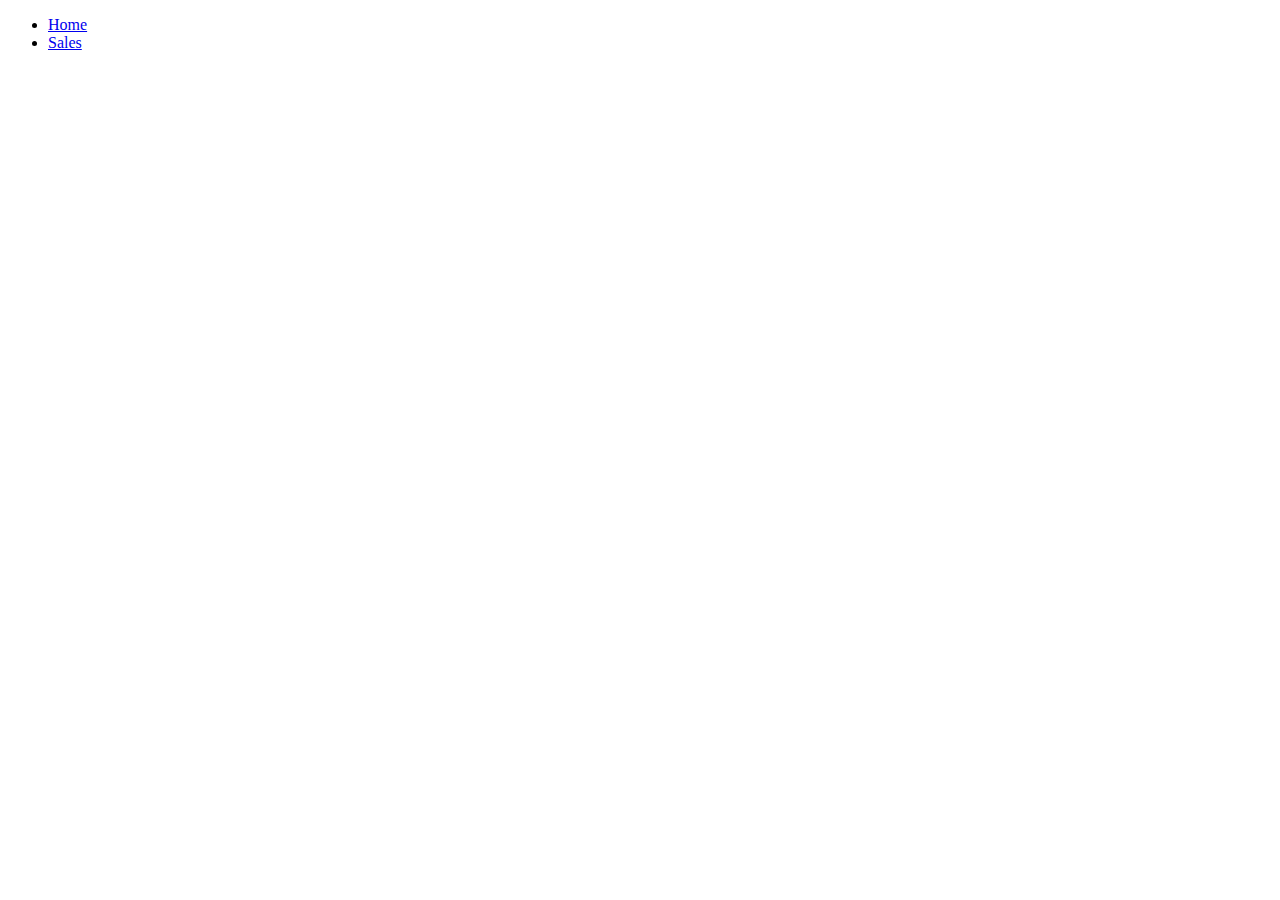
==== index.html @ 35cb9214 "deleted unnessasary comments to make code look more clean" ====
<!DOCTYPE html>
<html lang="en">
<head>
  <meta charset="UTF-8">
  <meta http-equiv="X-UA-Compatible" content="IE=edge">
  <meta name="viewport" content="width=device-width, initial-scale=1.0">
  <script src="js/app.js"></script>
  <title>Salmon cookies</title>
</head>
<body>
  <nav>
    <ul>
      <li><a href="/">Home</a></li>
      <li><a href="pages/sales.html">Sales</a></li>
    </ul>
  </nav>
  
</body>
</html>
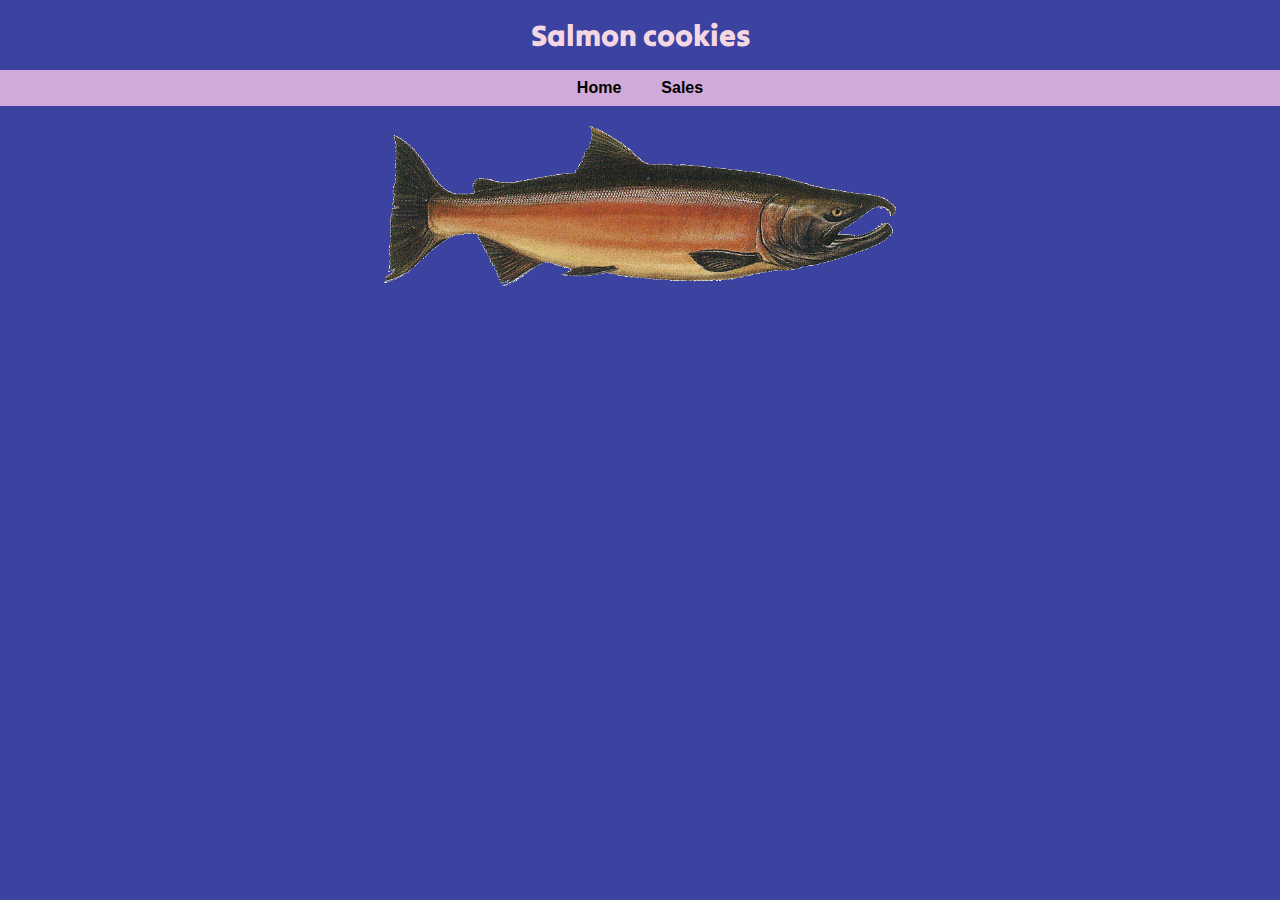
==== commit 4bf01e9a: "added some (ugly) css for the style requirements" ====
--- a/index.html
+++ b/index.html
@@ -4,16 +4,27 @@
   <meta charset="UTF-8">
   <meta http-equiv="X-UA-Compatible" content="IE=edge">
   <meta name="viewport" content="width=device-width, initial-scale=1.0">
+  <link rel="preconnect" href="https://fonts.googleapis.com">
+  <link rel="preconnect" href="https://fonts.gstatic.com" crossorigin>
+  <link href="https://fonts.googleapis.com/css2?family=Tilt+Warp&display=swap" rel="stylesheet">
+  <link href="https://cdn.jsdelivr.net/npm/bootstrap@5.0.2/dist/css/bootstrap.min.css" rel="stylesheet" integrity="sha384-EVSTQN3/azprG1Anm3QDgpJLIm9Nao0Yz1ztcQTwFspd3yD65VohhpuuCOmLASjC" crossorigin="anonymous">
+  <link rel="stylesheet" href="css/reset.css">
+  <link rel="stylesheet" href="css/style.css">
   <script src="js/app.js"></script>
   <title>Salmon cookies</title>
 </head>
 <body>
+  <header>
+    <h1>Salmon cookies</h1>
+  </header>
   <nav>
     <ul>
-      <li><a href="/">Home</a></li>
-      <li><a href="pages/sales.html">Sales</a></li>
+      <li><a href="#">Home</a></li>
+      <li><a href="/pages/sales.html">Sales</a></li>
     </ul>
   </nav>
-  
+  <main>
+    <img src="/img/salmon.png" class="img-fluid" alt="picture of a salmon">
+  </main>
 </body>
 </html>--- a/css/style.css
+++ b/css/style.css
@@ -0,0 +1,90 @@
+header {
+  /* background-color: #802392; */
+}
+
+h1,
+h2 {
+  /* font-family: 'Open Sans', sans-serif; */
+  font-family: 'Tilt Warp', cursive;
+  text-align: center;
+}
+
+nav {
+  background-color: #d0aad9;
+}
+
+nav ul {
+  display: flex;
+  justify-content: center;
+}
+
+nav li {
+  padding: 10px 20px;
+}
+
+a {
+  color: black;
+  font-weight: 700;
+  text-decoration: none;
+}
+
+section {
+  border: 5px dotted #a8577e;
+  margin: 20px;
+}
+
+main ul {
+  margin: 30px auto;
+  list-style: disc;
+  color: #f4a5ae;
+  display: table;
+}
+
+/* Styling from https://gist.github.com/rdallaire/3902324 */
+body {
+	font-family: Helvetica, sans-serif;
+  background-color: #3b429f;
+}
+
+main {
+  /* background-color: #9a98b5; */
+}
+
+p {
+	line-height: 150%;
+	margin: 0 0 10px;
+  font-family: Georgia, 'Times New Roman', Times, serif;
+}
+
+/* h1, h2, h3, h4, h5, h6 {
+	font-family: Arial, Helvetica, sans-serif;
+} */
+
+h1 {
+	font-size: 30px;
+  /* text-align: center; */
+	/* margin: 0 0 15px; */
+  padding: 20px;
+	font-weight: normal;
+  /* color: black; */
+  color: #f5d7e3;
+}
+
+h2 {
+	font-size: 18px;
+	margin: 12px 12px;
+	font-weight: normal;
+  /* color: #aa7dce; */
+  color: black;
+  padding: 10px;
+  background-color: #f4a5ae;
+  border-radius: 10px;
+}
+
+img {
+  width: 40%;
+  margin: 20px auto;
+  /* margin-left: auto;
+  margin-right: auto; */
+  display: block;
+}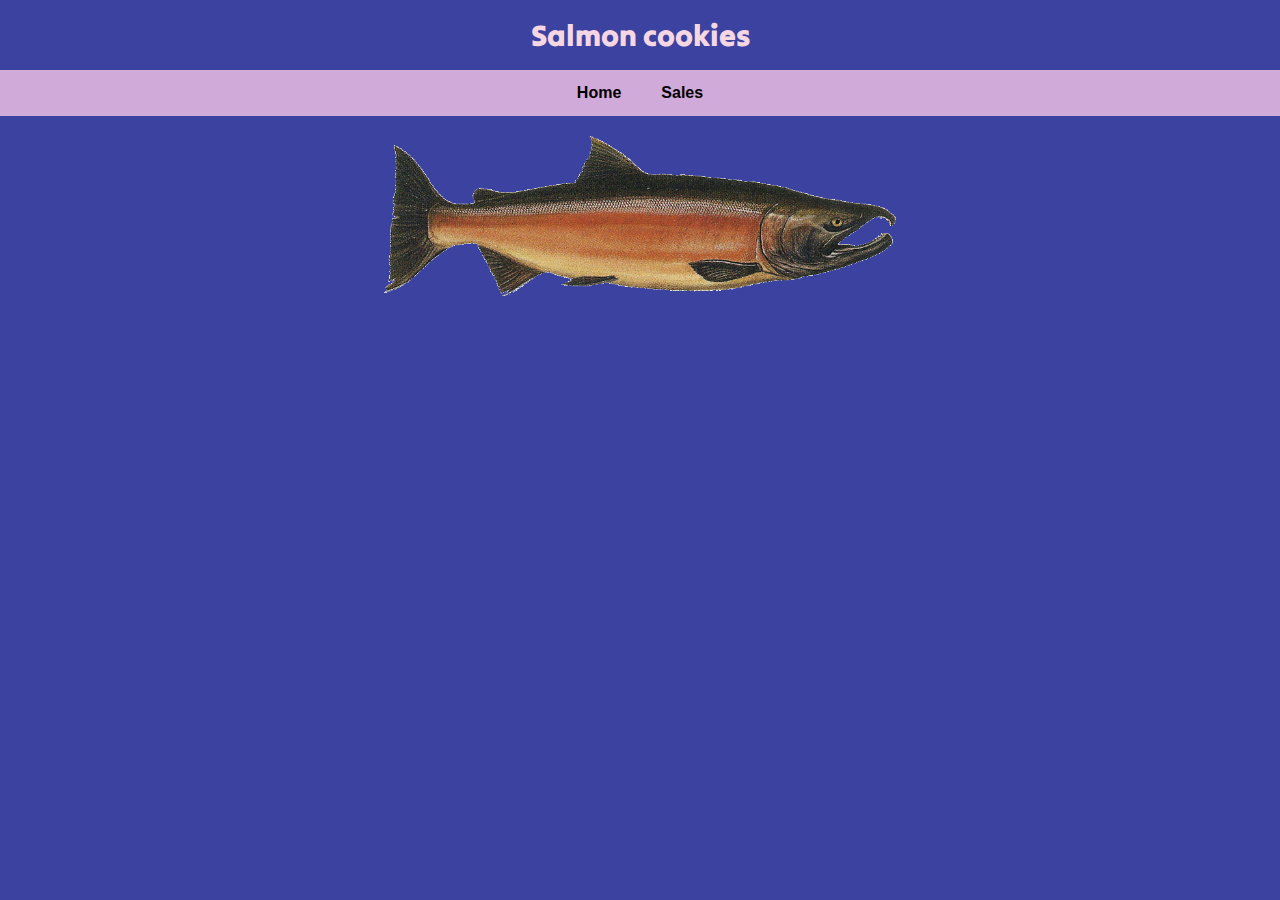
==== commit e7bb24d3: "fixed some link paths" ====
--- a/index.html
+++ b/index.html
@@ -20,11 +20,11 @@
   <nav>
     <ul>
       <li><a href="#">Home</a></li>
-      <li><a href="/pages/sales.html">Sales</a></li>
+      <li><a href="pages/sales.html">Sales</a></li>
     </ul>
   </nav>
   <main>
-    <img src="/img/salmon.png" class="img-fluid" alt="picture of a salmon">
+    <img src="img/salmon.png" class="img-fluid" alt="picture of a salmon">
   </main>
 </body>
 </html>--- a/css/style.css
+++ b/css/style.css
@@ -1,10 +1,5 @@
-header {
-  /* background-color: #802392; */
-}
-
 h1,
 h2 {
-  /* font-family: 'Open Sans', sans-serif; */
   font-family: 'Tilt Warp', cursive;
   text-align: center;
 }
@@ -19,7 +14,7 @@
 }
 
 nav li {
-  padding: 10px 20px;
+  padding: 15px 20px;
 }
 
 a {
@@ -40,14 +35,9 @@
   display: table;
 }
 
-/* Styling from https://gist.github.com/rdallaire/3902324 */
 body {
 	font-family: Helvetica, sans-serif;
   background-color: #3b429f;
-}
-
-main {
-  /* background-color: #9a98b5; */
 }
 
 p {
@@ -56,17 +46,10 @@
   font-family: Georgia, 'Times New Roman', Times, serif;
 }
 
-/* h1, h2, h3, h4, h5, h6 {
-	font-family: Arial, Helvetica, sans-serif;
-} */
-
 h1 {
 	font-size: 30px;
-  /* text-align: center; */
-	/* margin: 0 0 15px; */
   padding: 20px;
 	font-weight: normal;
-  /* color: black; */
   color: #f5d7e3;
 }
 
@@ -74,7 +57,6 @@
 	font-size: 18px;
 	margin: 12px 12px;
 	font-weight: normal;
-  /* color: #aa7dce; */
   color: black;
   padding: 10px;
   background-color: #f4a5ae;
@@ -84,7 +66,5 @@
 img {
   width: 40%;
   margin: 20px auto;
-  /* margin-left: auto;
-  margin-right: auto; */
   display: block;
 }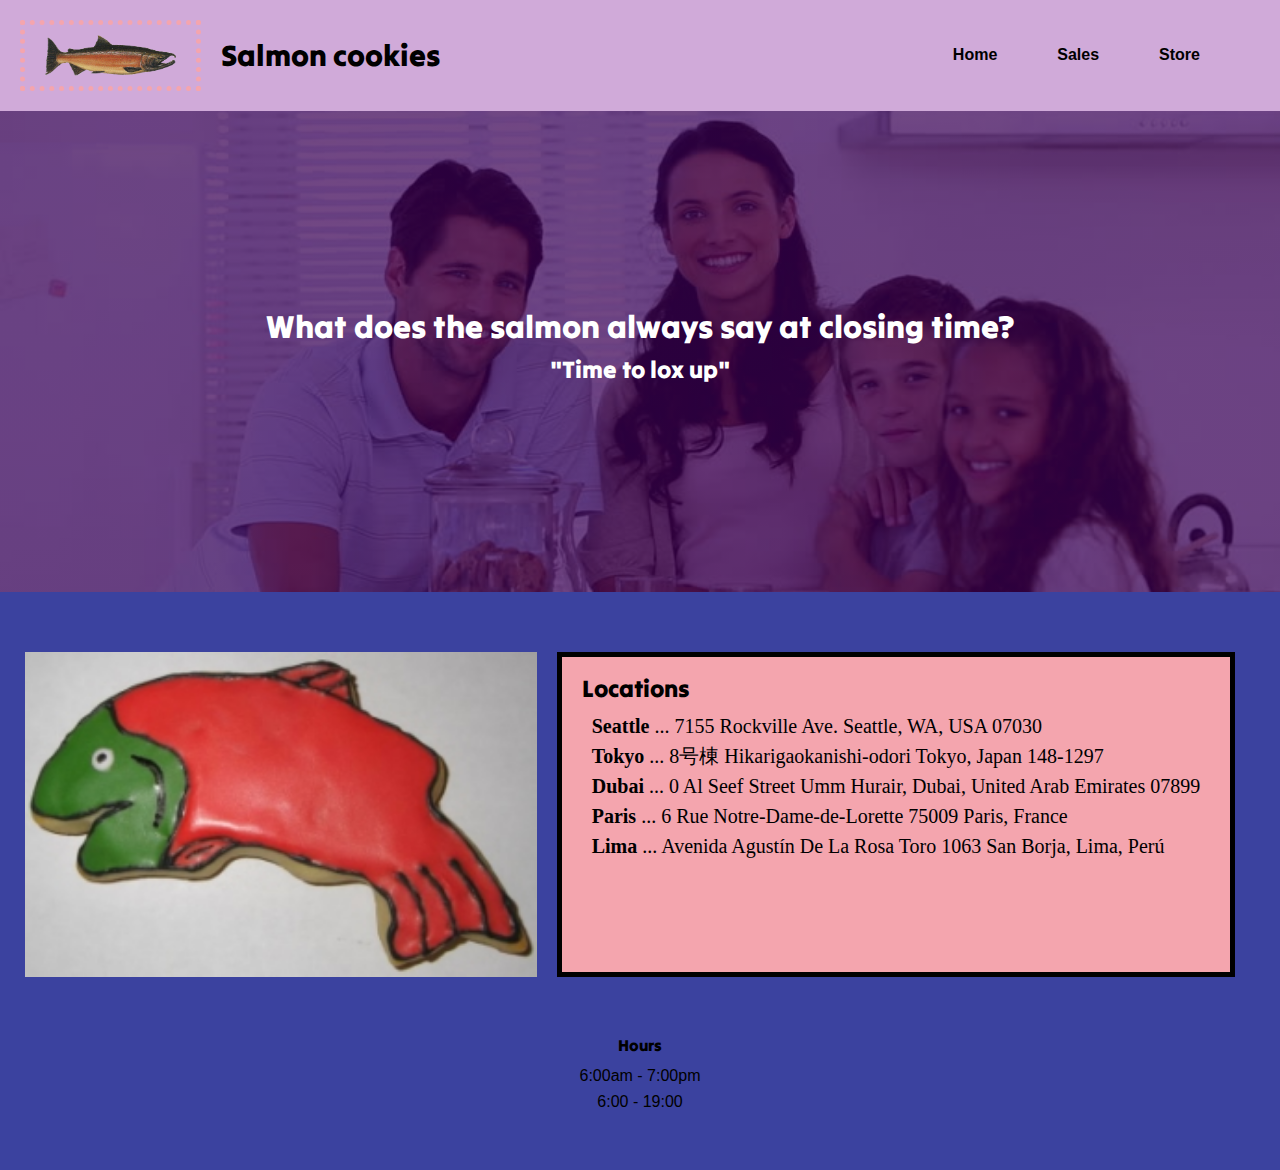
==== commit 6c642240: "added locations and imgs to the index page" ====
--- a/index.html
+++ b/index.html
@@ -14,17 +14,54 @@
   <title>Salmon cookies</title>
 </head>
 <body>
-  <header>
+  <!-- <header>
     <h1>Salmon cookies</h1>
-  </header>
+  </header> -->
   <nav>
-    <ul>
-      <li><a href="#">Home</a></li>
-      <li><a href="pages/sales.html">Sales</a></li>
-    </ul>
+    <!-- <h1>Salmon cookies</h1> -->
+    <!-- <img src="img/salmon.png" class="img-fluid" alt="picture of a salmon"> -->
+    <!-- <div class="nav-format"> -->
+      <div class="title">
+        <img src="img/salmon.png" class="img-fluid" alt="picture of a salmon">
+        <h1>Salmon cookies</h1>
+      </div>
+      <ul>
+        <!-- <li><img src="img/salmon.png" class="img-fluid" alt="picture of a salmon"></li> -->
+        <!-- <li><h1>Salmon cookies</h1></li> -->
+        <li><a href="#">Home</a></li>
+        <li><a href="pages/sales.html">Sales</a></li>
+        <li><a href="pages/#">Store</a></li>
+      </ul>
+    <!-- </div> -->
   </nav>
   <main>
-    <img src="img/salmon.png" class="img-fluid" alt="picture of a salmon">
+    <!-- <img src="img/salmon.png" class="img-fluid" alt="picture of a salmon"> -->
+    <section class="hero-image">
+      <!-- <div> -->
+        <div class="hero-text">
+          <h2>What does the salmon always say at closing time?</h2>
+          <p>"Time to lox up"</p>
+        </div>
+      <!-- </div> -->
+    </section>
+    <section class="locations">
+      <img src="img/frosted-cookie.jpg" class="img-fluid img-thumbnail" alt="a frosted salmon cookie">
+      <article>
+        <h2>Locations</h2>
+        <ul>
+          <li><span>Seattle</span> ... 7155 Rockville Ave. Seattle, WA, USA 07030</li>
+          <li><span>Tokyo</span> ... 8号棟 Hikarigaokanishi-odori Tokyo, Japan 148-1297</li>
+          <li><span>Dubai</span> ... 0 Al Seef Street Umm Hurair, Dubai, United Arab Emirates 07899</li>
+          <li><span>Paris</span> ... 6 Rue Notre-Dame-de-Lorette 75009 Paris, France</li>
+          <li><span>Lima</span> ... Avenida Agustín De La Rosa Toro 1063 San Borja, Lima, Perú</li>
+        </ul>
+      </article>
+    </section>
+    <section class="hours">
+      <h2>Hours</h2>
+      <p>6:00am - 7:00pm</p>
+      <p>6:00 - 19:00</p>
+    </section>
   </main>
 </body>
 </html>--- a/css/style.css
+++ b/css/style.css
@@ -1,38 +1,142 @@
 h1,
 h2 {
-  font-family: 'Tilt Warp', cursive;
-  text-align: center;
+  font-family: 'Tilt Warp', cursive, sans-serif;
+  /* text-align: center; */
 }
 
 nav {
   background-color: #d0aad9;
+  display: flex;
+  justify-content: space-between;
+  align-items: center;
+  padding: 20px;
 }
+
+.title {
+  display: flex;
+  align-items: center;
+}
+
+nav img {
+  width: 15%;
+  padding: 10px 20px;
+  margin-right: 20px;
+  border: 5px dotted #f4a5ae;
+  /* does this cancel out img-fluid? */
+}
+
+/* .nav-format {
+  display: flex;
+  justify-content: space-between;
+} */
 
 nav ul {
   display: flex;
-  justify-content: center;
-}
-
-nav li {
-  padding: 15px 20px;
+  padding: 0 30px;
 }
 
 a {
   color: black;
   font-weight: 700;
   text-decoration: none;
+  padding: 0 30px;
 }
 
+/* main img {
+  width: 40%;
+  margin: 20px auto;
+  display: block;
+} */
+
 section {
-  border: 5px dotted #a8577e;
-  margin: 20px;
+  margin-bottom: 60px;
 }
 
-main ul {
-  margin: 30px auto;
-  list-style: disc;
-  color: #f4a5ae;
-  display: table;
+.hero-image {
+  background-image: linear-gradient(rgba(58,0,84,0.72), rgba(58,0,84,0.72)), url("/img/family.jpg");
+  background-color: rgba(58,0,84,0.72);
+  background-size: cover;
+  background-position: center 27%;
+  background-repeat: no-repeat;
+  position: relative;
+  padding: 200px 0;
+}
+
+.hero-text {
+  text-align: center;
+  color: white;
+  font-family: 'Tilt Warp', cursive, sans-serif;;
+}
+
+.hero-text h2 {
+  font-size: 2rem;
+  /* margin-bottom: 15px; */
+}
+
+.hero-text p {
+  font-size: 1.5rem;
+}
+
+.locations {
+  display: flex;
+  justify-content: center;
+  align-items: stretch;
+}
+
+.locations img {
+  width: 40%;
+}
+
+.locations h2 {
+  font-size: 1.5rem;
+}
+
+.locations article {
+  display: block;
+  background-color: #f4a5ae;
+  border: 5px solid black;
+  height:auto;
+  margin: 0 20px;
+  padding: 20px;
+}
+
+.locations li {
+  margin: 10px;
+  font-size: 20px;
+  font-family: Georgia, 'Times New Roman', Times, serif;
+}
+
+span {
+  font-weight: 600;
+}
+
+.hours {
+  text-align: center;
+}
+
+/* SALES page */
+
+article {
+  display: flex;
+  justify-content: center;
+  margin: 40px 20px;
+}
+
+table, th, td {
+ border: 2px solid black;
+ background-color: #f4a5ae;
+}
+
+th, td {
+  padding: 10px;
+}
+
+th {
+  font-weight: 700;
+}
+
+td {
+  text-transform: capitalize;
 }
 
 body {
@@ -40,20 +144,18 @@
   background-color: #3b429f;
 }
 
-p {
-	line-height: 150%;
-	margin: 0 0 10px;
-  font-family: Georgia, 'Times New Roman', Times, serif;
-}
-
 h1 {
 	font-size: 30px;
-  padding: 20px;
+  /* padding: 20px; */
 	font-weight: normal;
-  color: #f5d7e3;
+  /* color: #f5d7e3; */
 }
 
 h2 {
+  margin-bottom: 15px;
+}
+
+/* h2 {
 	font-size: 18px;
 	margin: 12px 12px;
 	font-weight: normal;
@@ -61,10 +163,9 @@
   padding: 10px;
   background-color: #f4a5ae;
   border-radius: 10px;
-}
+} */
 
-img {
-  width: 40%;
-  margin: 20px auto;
-  display: block;
+p {
+	margin: 0 0 10px;
+  /* font-family: Georgia, 'Times New Roman', Times, serif; */
 }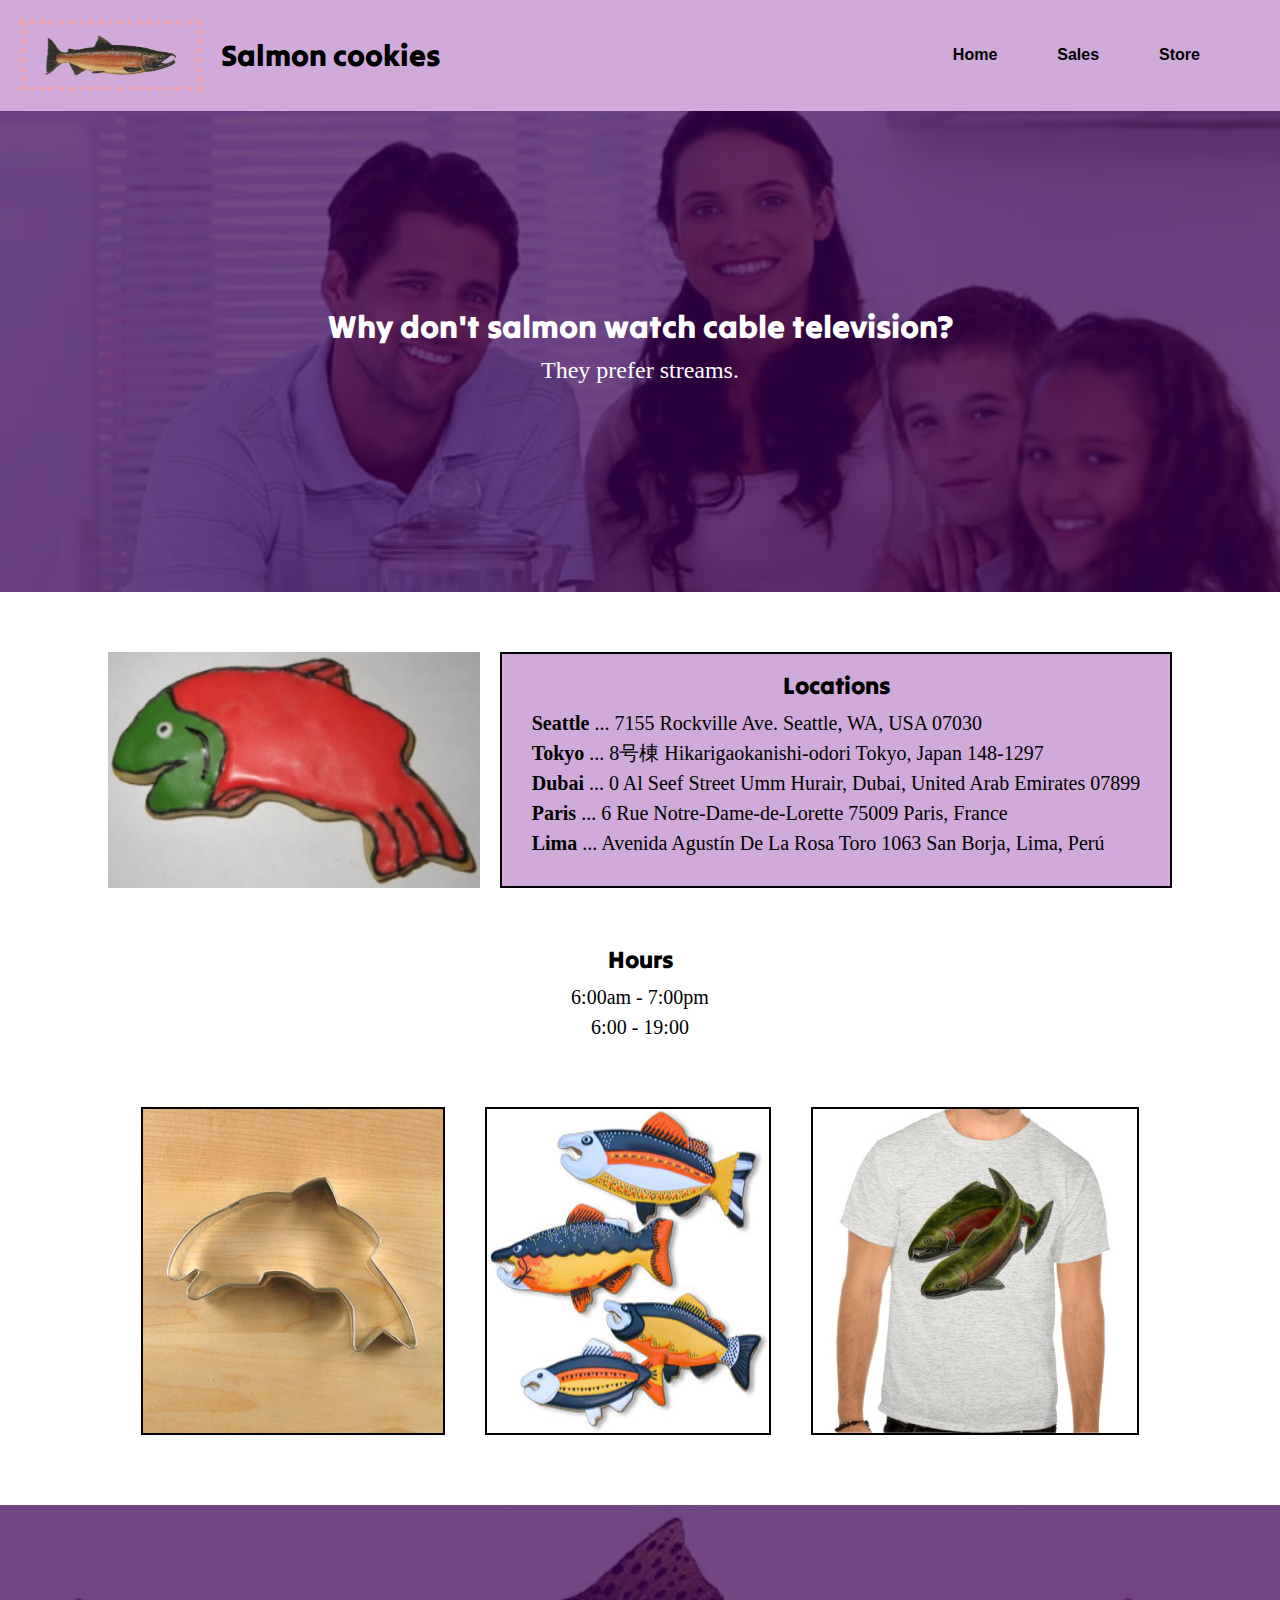
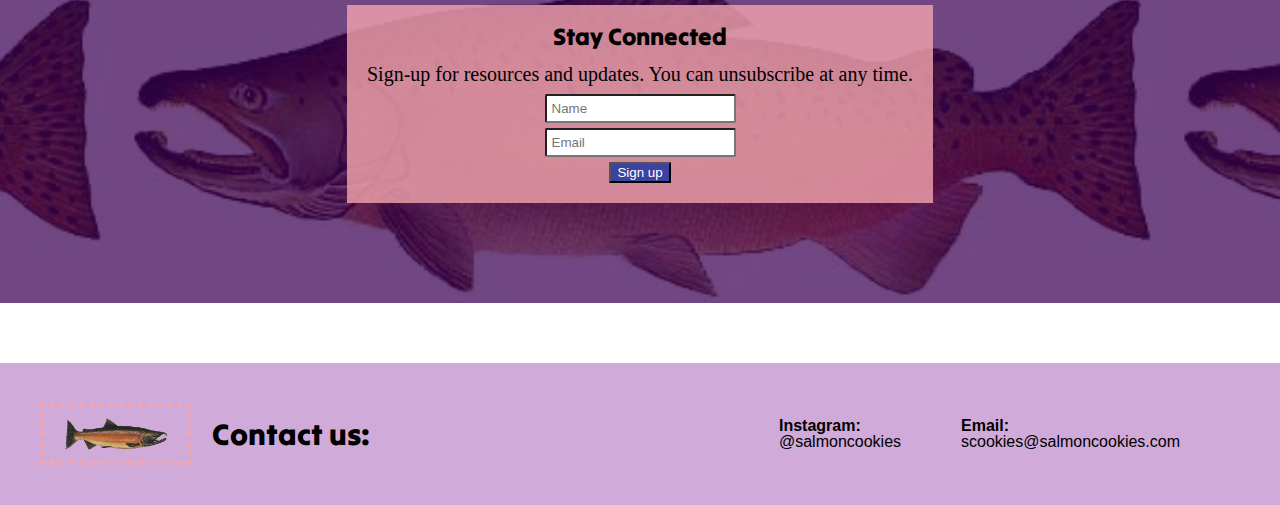
==== commit 994cc98c: "made changes to the sales page css" ====
--- a/index.html
+++ b/index.html
@@ -18,34 +18,26 @@
     <h1>Salmon cookies</h1>
   </header> -->
   <nav>
-    <!-- <h1>Salmon cookies</h1> -->
-    <!-- <img src="img/salmon.png" class="img-fluid" alt="picture of a salmon"> -->
-    <!-- <div class="nav-format"> -->
-      <div class="title">
-        <img src="img/salmon.png" class="img-fluid" alt="picture of a salmon">
-        <h1>Salmon cookies</h1>
+    <div class="title">
+      <img src="img/salmon.png" class="img-fluid" alt="picture of a salmon">
+      <h1>Salmon cookies</h1>
+    </div>
+    <ul>
+      <li><a href="#">Home</a></li>
+      <li><a href="pages/sales.html">Sales</a></li>
+      <li><a href="#">Store</a></li>
+    </ul>
+  </nav>
+  <main class="home">
+    <section class="hero-image">
+      <!-- Salmon joke source: https://upjoke.com/salmon-jokes -->
+      <div class="hero-text">
+        <h2>Why don't salmon watch cable television?</h2>
+        <p>They prefer streams.</p>
       </div>
-      <ul>
-        <!-- <li><img src="img/salmon.png" class="img-fluid" alt="picture of a salmon"></li> -->
-        <!-- <li><h1>Salmon cookies</h1></li> -->
-        <li><a href="#">Home</a></li>
-        <li><a href="pages/sales.html">Sales</a></li>
-        <li><a href="pages/#">Store</a></li>
-      </ul>
-    <!-- </div> -->
-  </nav>
-  <main>
-    <!-- <img src="img/salmon.png" class="img-fluid" alt="picture of a salmon"> -->
-    <section class="hero-image">
-      <!-- <div> -->
-        <div class="hero-text">
-          <h2>What does the salmon always say at closing time?</h2>
-          <p>"Time to lox up"</p>
-        </div>
-      <!-- </div> -->
     </section>
     <section class="locations">
-      <img src="img/frosted-cookie.jpg" class="img-fluid img-thumbnail" alt="a frosted salmon cookie">
+      <img src="img/frosted-cookie.jpg" class="img-fluid" alt="a frosted salmon cookie">
       <article>
         <h2>Locations</h2>
         <ul>
@@ -62,6 +54,32 @@
       <p>6:00am - 7:00pm</p>
       <p>6:00 - 19:00</p>
     </section>
+    <section class="pictures">
+      <img src="img/cutter.jpeg" class="img-fluid" alt="a salmon cookie cutter">
+      <img src="img/fish.jpg" class="img-fluid" alt="a salmon">
+      <img src="img/shirt.jpg" class="img-fluid" alt="A white t-shirt with a couple salmon images on it">
+    </section>
+    <section class="stay-connected">
+      <article class="input">
+        <h2>Stay Connected</h2>
+        <p>Sign-up for resources and updates. You can unsubscribe at any time.</p>
+        <input type="text" placeholder="Name">
+        <input type="text" placeholder="Email">
+        <button type="button" class="btn">Sign up</button>
+      </article>
+    </section>
   </main>
+  <footer class="footer">
+    <nav>
+      <div class="title">
+        <img src="img/salmon.png" class="img-fluid" alt="picture of a salmon">
+        <h1>Contact us:</h1>
+      </div>
+      <ul>
+        <li><span>Instagram:</span> @salmoncookies</li>
+        <li><span>Email:</span> scookies@salmoncookies.com</li>
+      </ul>
+    </nav>
+  </footer>
 </body>
 </html>--- a/css/style.css
+++ b/css/style.css
@@ -1,10 +1,32 @@
-h1,
-h2 {
+body {
+	font-family: Helvetica, sans-serif;
+  background-color: #3b429f;
+}
+
+h1, h2 {
   font-family: 'Tilt Warp', cursive, sans-serif;
   /* text-align: center; */
 }
 
-nav {
+h1 {
+	font-size: 30px;
+  /* padding: 20px; */
+	/* font-weight: normal; */
+  /* color: #f5d7e3; */
+}
+
+h2 {
+  margin-bottom: 15px;
+  font-size: 1.5rem;
+}
+
+p {
+	margin: 0 0 10px;
+  font-size: 20px;
+  font-family: Georgia, 'Times New Roman', Times, serif;
+}
+
+nav, footer {
   background-color: #d0aad9;
   display: flex;
   justify-content: space-between;
@@ -22,17 +44,32 @@
   padding: 10px 20px;
   margin-right: 20px;
   border: 5px dotted #f4a5ae;
-  /* does this cancel out img-fluid? */
-}
-
-/* .nav-format {
-  display: flex;
-  justify-content: space-between;
-} */
+}
 
 nav ul {
   display: flex;
   padding: 0 30px;
+}
+
+/* Make the screen still readable for small screens */
+@media screen and (max-width: 640px) {
+  nav, footer {
+    display: flex;
+    flex-direction: column;
+    justify-content: center;
+  }
+
+  .title {
+    display: flex;
+    flex-direction: column;
+    justify-content: center;
+  }
+
+  nav ul {
+    display: block;
+    padding: 20px 10px;
+    margin: auto auto;
+  }
 }
 
 a {
@@ -42,22 +79,28 @@
   padding: 0 30px;
 }
 
-/* main img {
-  width: 40%;
-  margin: 20px auto;
-  display: block;
-} */
+main {
+  background-color: white;
+}
+
+.home {
+  padding-bottom: 10px;
+}
 
 section {
-  margin-bottom: 60px;
+  margin-bottom: 50px;
+}
+.hero-image,
+.stay-connected {
+  background-color: rgba(58,0,84,0.72);
 }
 
 .hero-image {
   background-image: linear-gradient(rgba(58,0,84,0.72), rgba(58,0,84,0.72)), url("/img/family.jpg");
-  background-color: rgba(58,0,84,0.72);
   background-size: cover;
   background-position: center 27%;
   background-repeat: no-repeat;
+  background-attachment: fixed;
   position: relative;
   padding: 200px 0;
 }
@@ -65,7 +108,7 @@
 .hero-text {
   text-align: center;
   color: white;
-  font-family: 'Tilt Warp', cursive, sans-serif;;
+  font-family: 'Tilt Warp', cursive, sans-serif;
 }
 
 .hero-text h2 {
@@ -81,22 +124,28 @@
   display: flex;
   justify-content: center;
   align-items: stretch;
+  margin-left: 20px;
+  margin-right: 20px;
+  flex-wrap: wrap;
 }
 
 .locations img {
-  width: 40%;
+  width: 30%;
+  margin: 10px;
+  /* border: 1px solid black; */
 }
 
 .locations h2 {
-  font-size: 1.5rem;
+  /* font-size: 1.5rem; */
+  text-align: center;
 }
 
 .locations article {
   display: block;
-  background-color: #f4a5ae;
-  border: 5px solid black;
+  background-color: #d0aad9;
+  border: 2px solid black;
   height:auto;
-  margin: 0 20px;
+  margin: 10px;
   padding: 20px;
 }
 
@@ -112,60 +161,101 @@
 
 .hours {
   text-align: center;
+  /* color: #f5d7e3; */
+}
+
+.pictures {
+  display: flex;
+  justify-content: center;
+  flex-wrap: wrap;
+  margin-left: 50px;
+  margin-right: 50px;
+}
+
+.pictures img {
+  border: 2px solid black;
+  margin: 20px 20px;
+}
+
+.stay-connected {
+  background-image: linear-gradient(rgba(58,0,84,0.72), rgba(58,0,84,0.72)), url("/img/chinook.jpg");
+  background-position: center;
+  background-size: contain;
+  background-repeat: repeat;
+  text-align: center;
+  padding: 100px 0;
+}
+
+.input {
+  background-color: rgba(244, 165, 174, 0.8);
+  width: fit-content;
+  margin: auto auto;
+  padding: 20px;
+}
+
+.input input {
+  display: block;
+  margin: 5px auto;
+  padding: 5px;
+  border-radius: 2px;
+}
+
+.input .btn {
+  background-color: #3b429f;
+  color: white;
+}
+
+footer nav li {
+  padding: 0 30px;
 }
 
 /* SALES page */
 
-article {
-  display: flex;
-  justify-content: center;
-  margin: 40px 20px;
-}
-
-table, th, td {
- border: 2px solid black;
- background-color: #f4a5ae;
-}
-
-th, td {
-  padding: 10px;
-}
-
-th {
-  font-weight: 700;
+/* Makes sticky footer. Code from: https://philipwalton.github.io/solved-by-flexbox/demos/sticky-footer/ */
+.wrapper {
+  display: flex;
+  min-height: 100vh;
+  flex-direction: column;
+}
+
+.sales {
+  padding: 20px;
+  text-align: center;
+  flex: 1;
+}
+
+.sales article {
+  margin: 30px;
+}
+
+.sales img {
+  width: 40%;
+  margin: auto auto;
+  padding: 40px;
+  display: block;
+}
+
+.sales div {
+  overflow-x: auto; /* Makes the table responsive */
+  padding: 20px;
+}
+
+table {
+  margin: auto auto;
+  background-color: #f4a5ae;
+  border: 5px solid black;
+}
+
+/* th, td {
+  border: 0.5px solid black;
+} */
+
+th,
+tbody td:first-of-type {
+  /* background-color: #d0aad9; */
+  font-weight: bold;
 }
 
 td {
   text-transform: capitalize;
-}
-
-body {
-	font-family: Helvetica, sans-serif;
-  background-color: #3b429f;
-}
-
-h1 {
-	font-size: 30px;
-  /* padding: 20px; */
-	font-weight: normal;
-  /* color: #f5d7e3; */
-}
-
-h2 {
-  margin-bottom: 15px;
-}
-
-/* h2 {
-	font-size: 18px;
-	margin: 12px 12px;
-	font-weight: normal;
-  color: black;
-  padding: 10px;
-  background-color: #f4a5ae;
-  border-radius: 10px;
-} */
-
-p {
-	margin: 0 0 10px;
-  /* font-family: Georgia, 'Times New Roman', Times, serif; */
 }